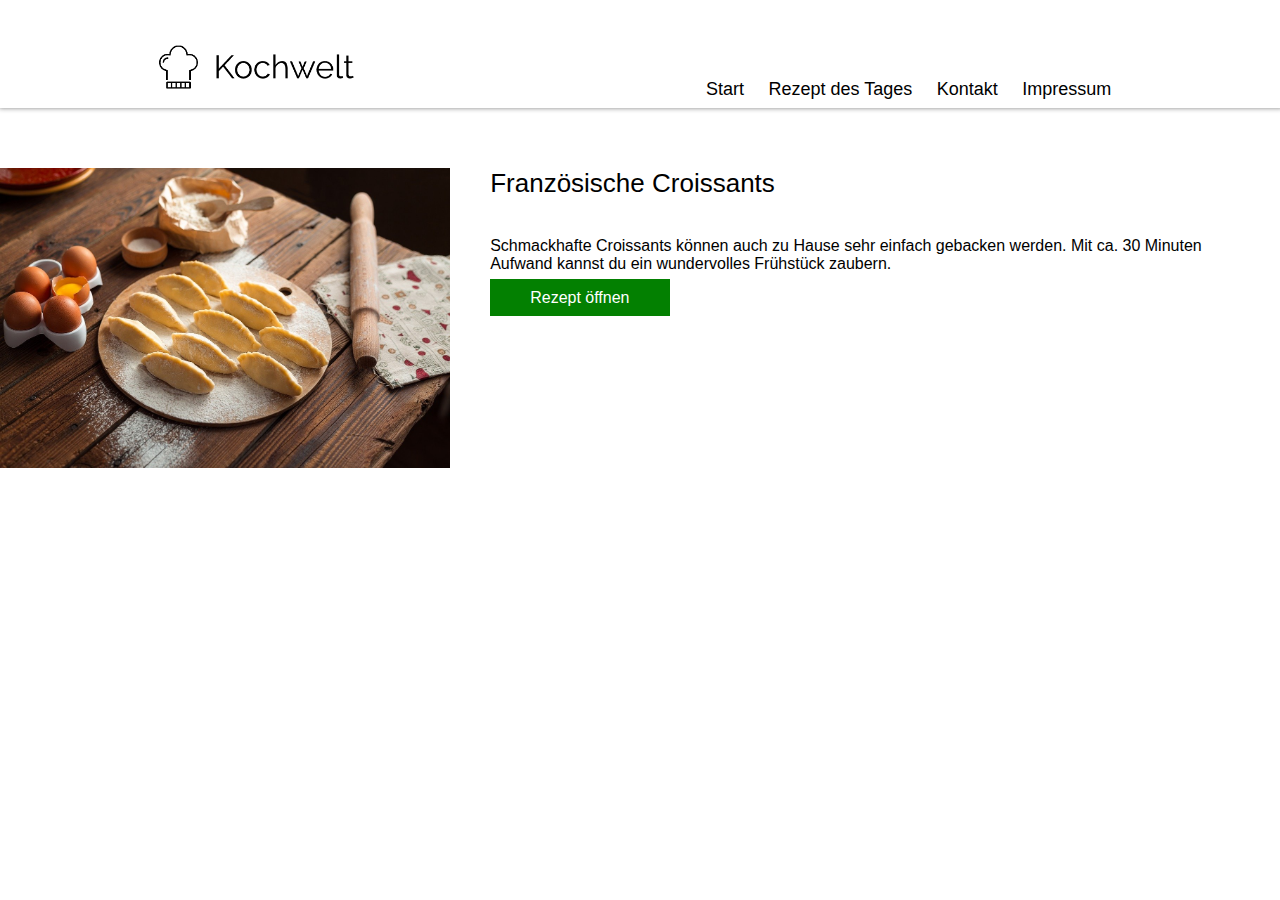
==== index.html @ b54aa632 "first commit" ====
<!DOCTYPE html>
<html lang="en">
  <head>
    <meta charset="UTF-8" />
    <meta name="viewport" content="width=device-width, initial-scale=1.0" />
    <title>Kochwelt</title>
    <link
      href="./fonts/raleway/Raleway-VariableFont_wght.ttf"
      rel="stylesheet"
    />
    <link rel="stylesheet" href="./style.css" />
    <script src="./script.js"></script>
  </head>
  <body onload="includeHTML();">
    <div w3-include-html="header.html"></div>
    <div w3-include-html="landingpage.html"></div>
  </body>
</html>
---- style.css ----
:root {
  --white: #fff;
  --black: #000;
  --gray: #808080;
  --green: #038001;
}
body {
  margin: 0;
  font-family: "Raleway", sans-serif;
  font-size: 16px;
  font-weight: 100;
}

/* Header & Navbar */

header {
  display: flex;
  justify-content: space-around;
  align-items: flex-end;
  box-shadow: 1px -2px 5px 2px var(--gray);
  height: 100px;
  padding-bottom: 8px;
}

header img {
  width: 220px;
}

nav a {
  color: var(--black);
  text-decoration: none;
  font-size: 18px;
  font-weight: 400;
  padding: 5px 2px;
  margin: 8px;
}

nav a:hover {
  color: var(--green);
  box-shadow: 0 6px 0px -2px var(--green);
}

h2 {
  font-size: 26px;
  margin-top: 0;
  font-weight: 400;
}

/* Landingpage */

.landingpage {
  display: flex;
  justify-content: center;
  align-items: start;
  margin: 60px 0;
  height: 100%;
}

.landingpage-content {
  margin: 0 40px;
}

.landingpage-rezept {
  display: flex;
  flex-direction: column;
  height: 100%;
}

.landingpage img {
  height: 300px;
}

.button {
  background-color: var(--green);
  color: var(--white);
  text-decoration: none;
  padding: 10px 40px;
}

.button:hover {
  background-color: var(--white);
  color: var(--green);
  text-decoration: none;
  padding: 10px 40px;
  border: solid 2px var(--green);
}
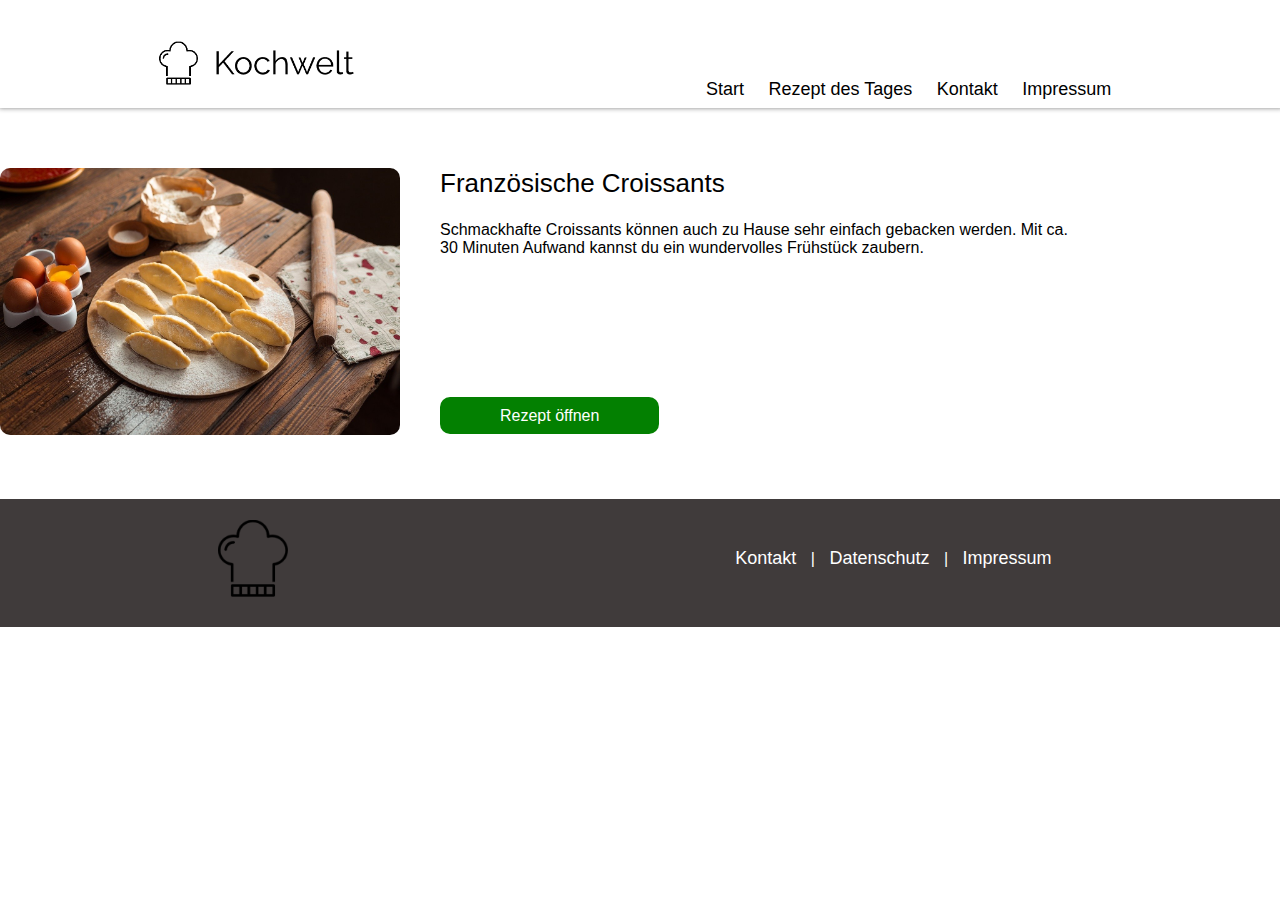
==== commit 4ed72db6: "Changes to be committed: modified:   .DS_Store new file:   datenschutz.html modified:   footer.html " ====
--- a/index.html
+++ b/index.html
@@ -14,5 +14,6 @@
   <body onload="includeHTML();">
     <div w3-include-html="header.html"></div>
     <div w3-include-html="landingpage.html"></div>
+    <div w3-include-html="footer.html"></div>
   </body>
 </html>
--- a/style.css
+++ b/style.css
@@ -3,9 +3,10 @@
   --black: #000;
   --gray: #808080;
   --green: #038001;
+  --gray-footer: #403b3b;
 }
 body {
-  margin: 0;
+  margin: auto;
   font-family: "Raleway", sans-serif;
   font-size: 16px;
   font-weight: 100;
@@ -46,6 +47,10 @@
   font-weight: 400;
 }
 
+.section-content {
+  margin: 0 130px;
+}
+
 /* Landingpage */
 
 .landingpage {
@@ -53,34 +58,59 @@
   justify-content: center;
   align-items: start;
   margin: 60px 0;
-  height: 100%;
+  max-width: 1080px;
 }
 
 .landingpage-content {
-  margin: 0 40px;
+  margin-left: 40px;
 }
 
-.landingpage-rezept {
-  display: flex;
-  flex-direction: column;
-  height: 100%;
+.landingpage-rezept p {
+  height: 170px;
 }
 
 .landingpage img {
-  height: 300px;
+  width: 400px;
+  border-radius: 10px;
 }
 
 .button {
   background-color: var(--green);
   color: var(--white);
   text-decoration: none;
-  padding: 10px 40px;
+  padding: 10px 60px;
+  border-radius: 10px;
 }
 
 .button:hover {
   background-color: var(--white);
   color: var(--green);
   text-decoration: none;
-  padding: 10px 40px;
   border: solid 2px var(--green);
 }
+
+/* Footer */
+
+footer {
+  display: flex;
+  justify-content: space-around;
+  align-items: center;
+  height: 120px;
+  padding-bottom: 8px;
+  background-color: var(--gray-footer);
+  color: var(--white);
+}
+
+footer a {
+  color: var(--white);
+}
+
+footer a:hover {
+  color: var(--green);
+  box-shadow: none;
+}
+
+footer img {
+  width: 70px;
+  color: var(--white);
+}
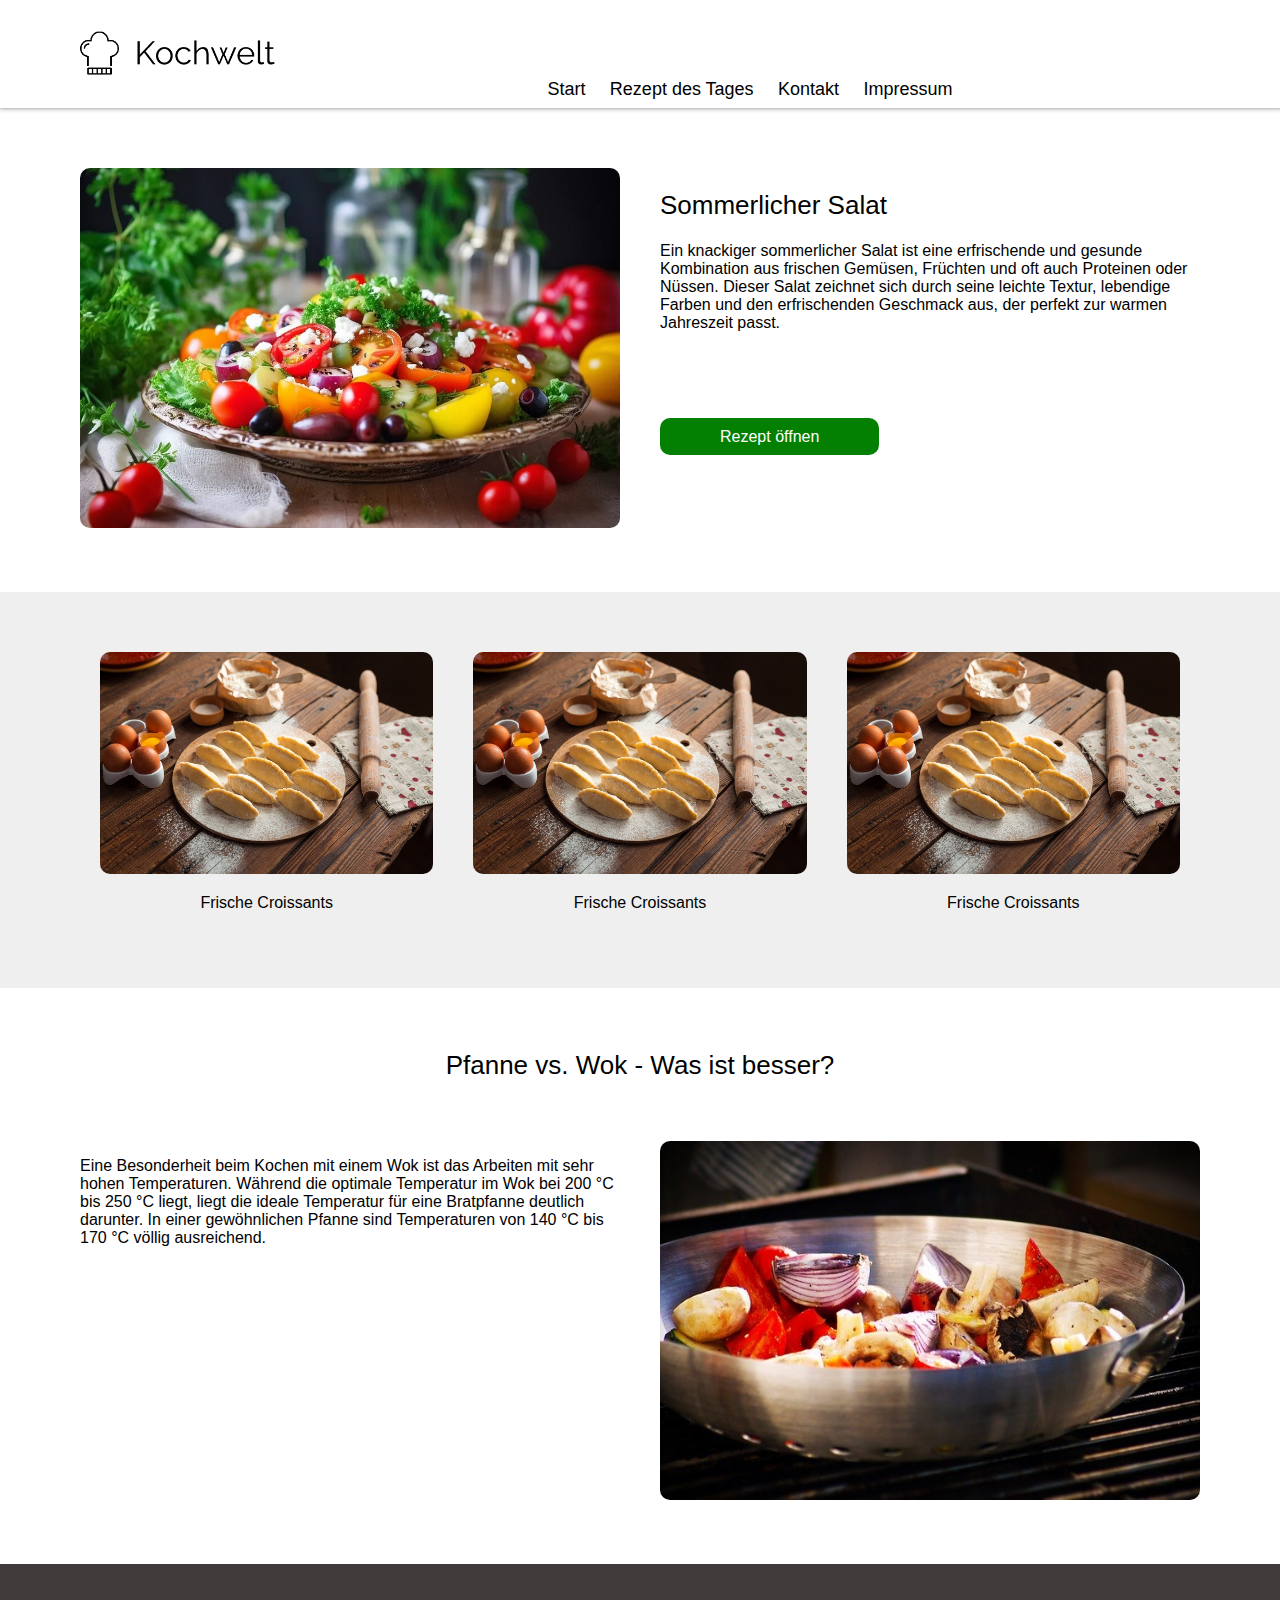
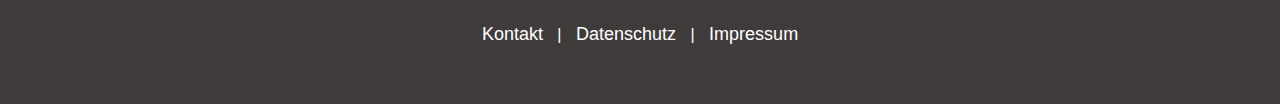
==== commit c76f58ff: "Changes to be committed: modified:   datenschutz.html modified:   impressum.html modified:   index.h" ====
--- a/index.html
+++ b/index.html
@@ -9,6 +9,7 @@
       rel="stylesheet"
     />
     <link rel="stylesheet" href="./style.css" />
+    <link rel="icon" href="./img/logo_small.png" type="image/x-icon" />
     <script src="./script.js"></script>
   </head>
   <body onload="includeHTML();">
--- a/style.css
+++ b/style.css
@@ -4,27 +4,30 @@
   --gray: #808080;
   --green: #038001;
   --gray-footer: #403b3b;
+  --light-gray: #efefef;
 }
 body {
   margin: auto;
   font-family: "Raleway", sans-serif;
   font-size: 16px;
   font-weight: 100;
+  overflow-y: scroll;
 }
 
 /* Header & Navbar */
 
 header {
   display: flex;
-  justify-content: space-around;
+  justify-content: space-between;
   align-items: flex-end;
   box-shadow: 1px -2px 5px 2px var(--gray);
   height: 100px;
-  padding-bottom: 8px;
+  padding: 0 80px 8px 80px;
 }
 
 header img {
   width: 220px;
+  margin-bottom: 10px;
 }
 
 nav a {
@@ -41,36 +44,43 @@
   box-shadow: 0 6px 0px -2px var(--green);
 }
 
+h1 {
+  font-size: 32px;
+  font-weight: 600;
+}
+
 h2 {
   font-size: 26px;
-  margin-top: 0;
   font-weight: 400;
 }
 
 .section-content {
-  margin: 0 130px;
+  margin: 60px 80px;
 }
 
 /* Landingpage */
 
 .landingpage {
   display: flex;
-  justify-content: center;
-  align-items: start;
-  margin: 60px 0;
-  max-width: 1080px;
+  justify-content: space-between;
+  padding: 60px 80px;
 }
 
 .landingpage-content {
   margin-left: 40px;
-}
-
-.landingpage-rezept p {
+  width: 50%;
+}
+
+.landingpage-content p {
   height: 170px;
 }
 
+.landingpage-img {
+  width: 50%;
+}
+
 .landingpage img {
-  width: 400px;
+  width: 100%;
   border-radius: 10px;
 }
 
@@ -89,14 +99,171 @@
   border: solid 2px var(--green);
 }
 
+/* Section Recipe */
+
+.section-recipe {
+  display: flex;
+  justify-content: space-between;
+  background-color: var(--light-gray);
+  padding: 60px 80px;
+  text-align: center;
+}
+
+.section-recipe img {
+  width: 100%;
+  border-radius: 10px;
+}
+
+.section-recipe-details {
+  padding: 0 20px;
+}
+
+/* Section Recipe Idea */
+
+.section-recipe-idea-content {
+  display: flex;
+  justify-content: space-between;
+  padding: 60px 80px;
+}
+
+.section-recipe-idea p {
+  margin-right: 40px;
+  width: 50%;
+}
+
+.section-recipe-idea img {
+  width: 100%;
+  border-radius: 10px;
+}
+
+.section-recipe-idea h2 {
+  text-align: center;
+  padding-top: 40px;
+  margin-bottom: 0;
+}
+
+.section-recipe-idea-img {
+  width: 50%;
+}
+
+/* Recipepage */
+
+.spacer {
+  height: 1px;
+  background-color: var(--light-gray);
+  margin: 40px 0 10px 0;
+}
+
+.recipepage {
+  padding: 60px 80px;
+}
+
+.recipepage-ingredients {
+  padding-top: 10px;
+}
+
+.recipepage-ingredients table {
+  width: 100%;
+}
+
+.recipepage-ingredients td {
+  padding: 20px;
+  border-radius: 10px;
+}
+
+.recipepage-ingredients tr:nth-child(odd) {
+  background-color: var(--light-gray);
+}
+
+.recipepage-creator {
+  display: flex;
+  align-items: center;
+}
+
+.recipepage-creator img {
+  width: 100px;
+  height: 100px;
+  border-radius: 50px;
+  object-fit: cover;
+}
+.recipepage-creator span {
+  padding: 20px;
+  font-size: 24px;
+}
+
+.recipepage-img {
+  height: 200px;
+  width: 100%;
+  object-fit: cover;
+}
+
+.recipepage-attributes {
+  display: flex;
+  padding-top: 16px;
+}
+
+.recipepage-attributes img {
+  height: 15px;
+  width: auto;
+  padding-right: 6px;
+}
+
+.recipepage-attributes p {
+  border: solid 0 var(--black);
+  background-color: var(--light-gray);
+  border-radius: 12px;
+  padding: 6px;
+  margin-right: 24px;
+}
+
+.recipepage h2 {
+  padding-top: 20px;
+}
+
+.recipepage-numbers {
+  display: flex;
+  align-items: center;
+}
+
+#amount {
+  width: 100px;
+  height: 36px;
+  padding-left: 6px;
+  margin-left: 10px;
+  border: 1px solid var(--light-gray);
+  box-shadow: 0;
+}
+.recipepage .button {
+  width: 120px;
+  padding: 10px 25px;
+  border-radius: 0;
+  border: 1px solid var(--green);
+}
+.recipepage .button:hover {
+  border: 1px solid var(--light-gray);
+}
+
+.recipepage input {
+  padding: 0;
+  margin: 0;
+}
+
+/* Kontakt */
+
+.contact-formular {
+  display: flex;
+  flex-direction: column;
+  width: 400px;
+}
+
 /* Footer */
 
 footer {
   display: flex;
-  justify-content: space-around;
+  justify-content: center;
   align-items: center;
-  height: 120px;
-  padding-bottom: 8px;
+  height: 140px;
+  padding: 0 80px;
   background-color: var(--gray-footer);
   color: var(--white);
 }
@@ -110,7 +277,133 @@
   box-shadow: none;
 }
 
-footer img {
-  width: 70px;
-  color: var(--white);
-}
+.burgericon {
+  width: 30px;
+  height: 30px;
+  display: none;
+}
+
+.burgericon div {
+  width: 90%;
+  margin: 7px 5%;
+  height: 3px;
+  background-color: var(--black);
+}
+.burgericon:hover {
+  filter: drop-shadow(0px 0px 12px var(--green));
+}
+
+/* Media */
+
+@media (max-width: 520px) {
+  header img {
+    width: 160px;
+  }
+  header {
+    padding: 0 20px;
+  }
+
+  .landingpage,
+  .section-recipe,
+  .section-recipe-idea-content {
+    padding: 40px 20px;
+  }
+  .section-content {
+    margin: 60px 20px;
+  }
+  footer {
+    height: 180px;
+    flex-direction: column;
+    justify-content: center;
+  }
+  .footer-links {
+    display: flex;
+    flex-direction: column;
+    text-align: center;
+    margin-top: 20px;
+  }
+  .footer-links span {
+    display: none;
+  }
+  .footer-links a {
+    padding: 0;
+  }
+}
+
+@media (max-width: 700px) {
+  .landingpage,
+  .section-recipe,
+  .section-recipe-idea-content {
+    flex-direction: column;
+    text-align: center;
+  }
+
+  .landingpage-content,
+  .landingpage-img,
+  .section-recipe-idea p,
+  .section-recipe-idea-img {
+    width: 100%;
+    margin: 20px 0;
+  }
+}
+
+@media (max-width: 850px) {
+  .header-links a {
+    display: none;
+  }
+  .burgericon {
+    display: block;
+  }
+
+  header img {
+    margin-top: 20px;
+  }
+
+  header {
+    align-items: center;
+  }
+}
+
+/* Burgermenu */
+
+.overlay {
+  height: 100%;
+  width: 0;
+  position: fixed;
+  z-index: 1;
+  left: 0;
+  top: 0;
+  background-color: rgb(0, 0, 0);
+  background-color: rgba(0, 0, 0, 0.9);
+  overflow-x: hidden;
+  transition: 0.3s;
+}
+
+.overlay-content {
+  position: relative;
+  top: 25%;
+  width: 100%;
+  text-align: center;
+  margin-top: 30px;
+}
+
+.overlay a {
+  padding: 8px;
+  text-decoration: none;
+  font-size: 36px;
+  color: var(--gray);
+  display: block;
+  transition: 0.3s;
+}
+
+.overlay a:hover,
+.overlay a:focus {
+  color: var(--green);
+}
+
+.overlay .closebtn {
+  position: absolute;
+  top: 20px;
+  right: 45px;
+  font-size: 60px;
+}
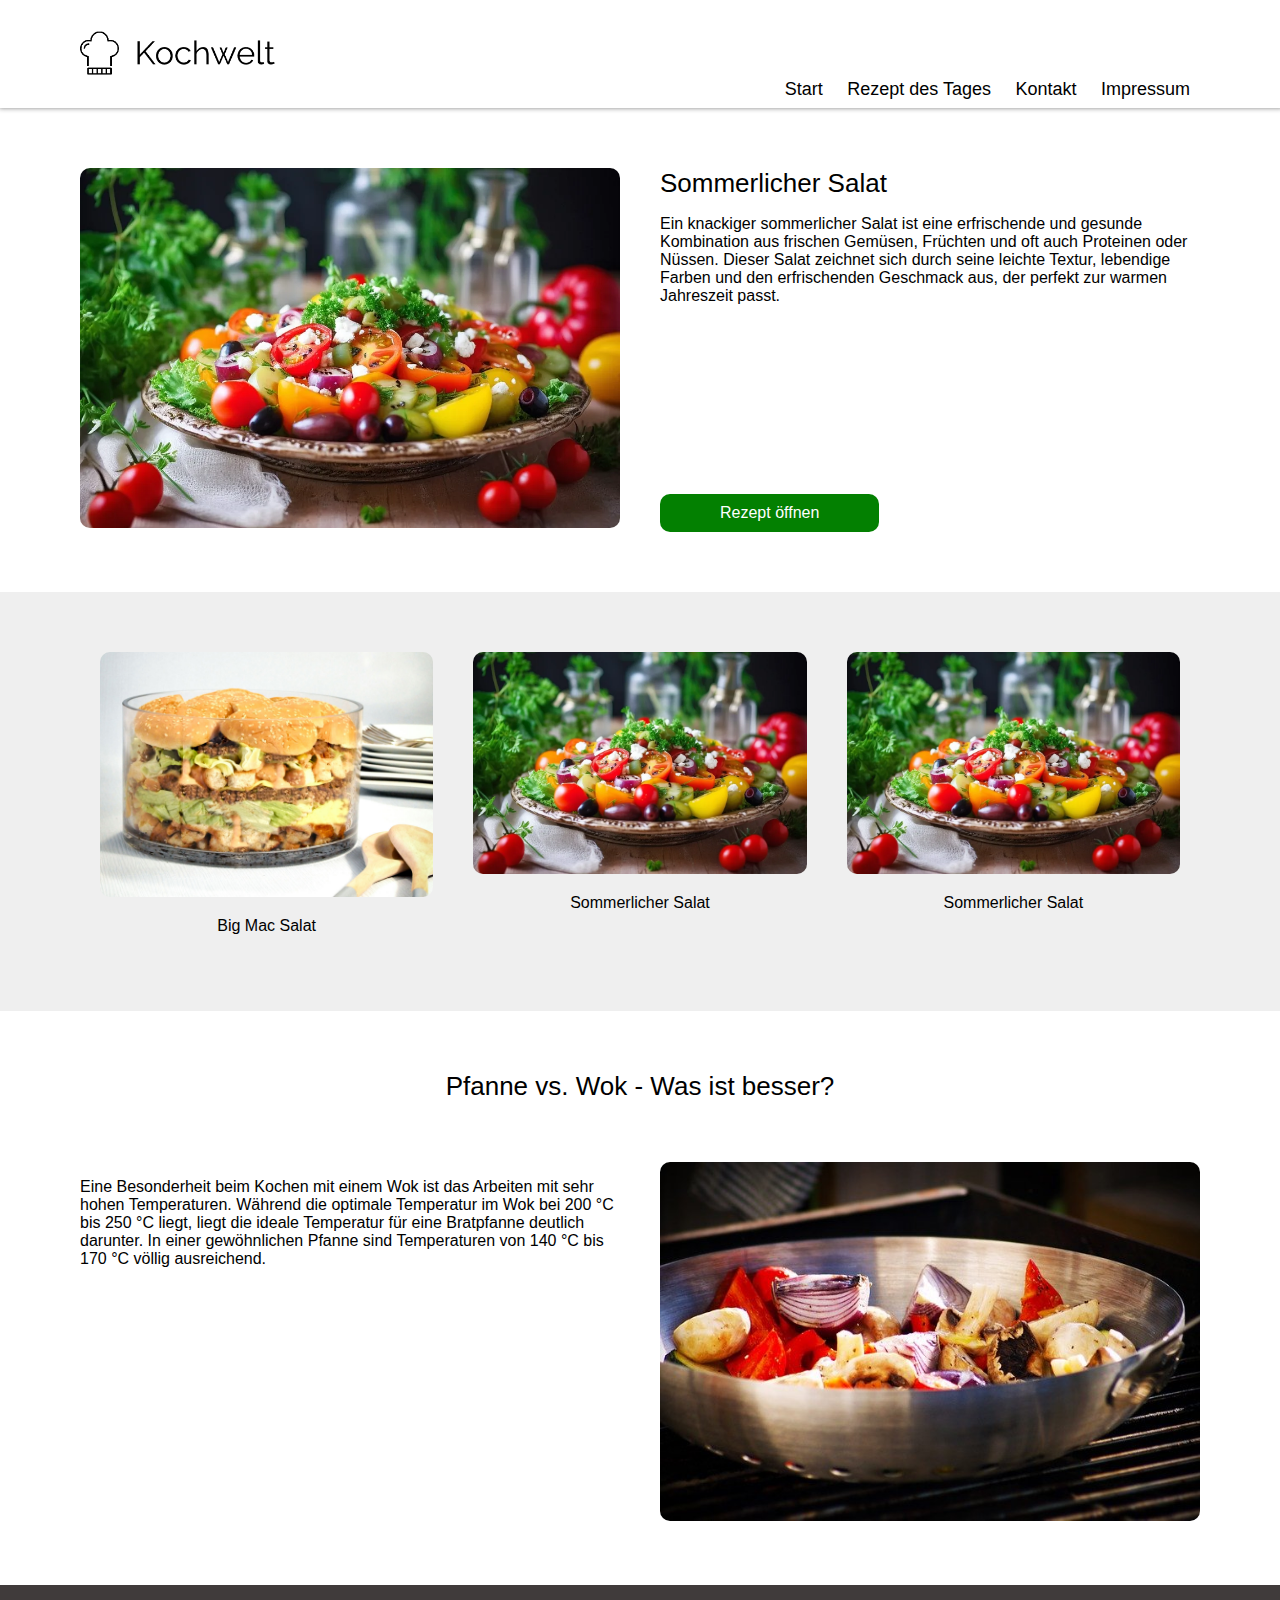
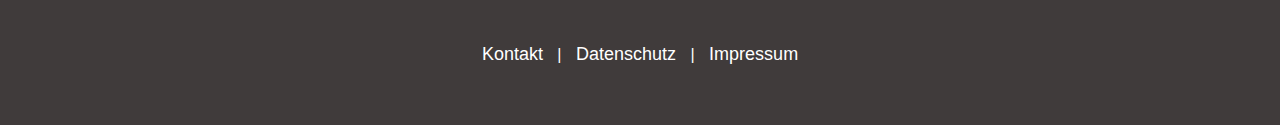
==== commit 8a72d298: "Changes to be committed: modified:   .DS_Store renamed:    rezept.html -> daily-recipe.html modified" ====
--- a/index.html
+++ b/index.html
@@ -11,6 +11,13 @@
     <link rel="stylesheet" href="./style.css" />
     <link rel="icon" href="./img/logo_small.png" type="image/x-icon" />
     <script src="./script.js"></script>
+    <script
+      id="Cookiebot"
+      src="https://consent.cookiebot.com/uc.js"
+      data-cbid="87562f11-79eb-4942-b47a-f0a5eefc0e90"
+      data-blockingmode="auto"
+      type="text/javascript"
+    ></script>
   </head>
   <body onload="includeHTML();">
     <div w3-include-html="header.html"></div>
--- a/style.css
+++ b/style.css
@@ -3,6 +3,7 @@
   --black: #000;
   --gray: #808080;
   --green: #038001;
+  --red: #ff0000;
   --gray-footer: #403b3b;
   --light-gray: #efefef;
 }
@@ -54,12 +55,22 @@
   font-weight: 400;
 }
 
+h3 {
+  font-size: 20px;
+  font-weight: 400;
+}
+
 .section-content {
   margin: 60px 80px;
 }
 
 /* Landingpage */
 
+.landingpage-content h2 {
+  margin: 0;
+  padding: 0;
+}
+
 .landingpage {
   display: flex;
   justify-content: space-between;
@@ -67,12 +78,15 @@
 }
 
 .landingpage-content {
+  display: flex;
+  flex-direction: column;
   margin-left: 40px;
   width: 50%;
+  position: relative;
 }
 
 .landingpage-content p {
-  height: 170px;
+  min-height: 250px;
 }
 
 .landingpage-img {
@@ -85,6 +99,8 @@
 }
 
 .button {
+  position: absolute;
+  bottom: 0;
   background-color: var(--green);
   color: var(--white);
   text-decoration: none;
@@ -114,8 +130,19 @@
   border-radius: 10px;
 }
 
+.section-recipe a {
+  color: var(--black);
+  text-decoration: none;
+  cursor: pointer;
+  font-weight: 400;
+}
+.section-recipe a:hover {
+  color: var(--green);
+}
+
 .section-recipe-details {
   padding: 0 20px;
+  width: 100%;
 }
 
 /* Section Recipe Idea */
@@ -138,8 +165,8 @@
 
 .section-recipe-idea h2 {
   text-align: center;
-  padding-top: 40px;
-  margin-bottom: 0;
+  padding-top: 60px;
+  margin: 0;
 }
 
 .section-recipe-idea-img {
@@ -155,7 +182,7 @@
 }
 
 .recipepage {
-  padding: 60px 80px;
+  padding: 40px 80px;
 }
 
 .recipepage-ingredients {
@@ -169,10 +196,19 @@
 .recipepage-ingredients td {
   padding: 20px;
   border-radius: 10px;
+  margin: 0;
+}
+
+.recipepage-ingredients td:hover {
+  background-color: var(--gray);
 }
 
 .recipepage-ingredients tr:nth-child(odd) {
   background-color: var(--light-gray);
+}
+
+.recipepage-ingredients p {
+  text-decoration: underline;
 }
 
 .recipepage-creator {
@@ -195,29 +231,32 @@
   height: 200px;
   width: 100%;
   object-fit: cover;
+  border-radius: 10px;
 }
 
 .recipepage-attributes {
   display: flex;
-  padding-top: 16px;
-}
-
+}
 .recipepage-attributes img {
   height: 15px;
   width: auto;
-  padding-right: 6px;
+  padding-right: 9px;
 }
 
 .recipepage-attributes p {
+  display: flex;
+  align-items: center;
   border: solid 0 var(--black);
   background-color: var(--light-gray);
   border-radius: 12px;
-  padding: 6px;
+  padding: 12px;
   margin-right: 24px;
 }
 
-.recipepage h2 {
-  padding-top: 20px;
+.recipepage h2,
+h3 {
+  margin: 0;
+  padding: 24px 0 18px 0;
 }
 
 .recipepage-numbers {
@@ -225,19 +264,28 @@
   align-items: center;
 }
 
-#amount {
-  width: 100px;
-  height: 36px;
-  padding-left: 6px;
+#recipepage-amount {
+  width: 40px;
+  height: 36.5px;
+  padding: 0 6px 0 18px;
   margin-left: 10px;
-  border: 1px solid var(--light-gray);
-  box-shadow: 0;
+  border: 2px solid var(--green);
+  border-radius: 0;
+  border-top-left-radius: 20px;
+  border-bottom-left-radius: 20px;
+}
+#recipepage-amount:focus {
+  background-color: var(--light-gray) !important;
+  outline: none;
 }
 .recipepage .button {
-  width: 120px;
-  padding: 10px 25px;
+  position: relative;
+  padding: 10px 30px;
   border-radius: 0;
+  border-top-right-radius: 20px;
+  border-bottom-right-radius: 20px;
   border: 1px solid var(--green);
+  cursor: pointer;
 }
 .recipepage .button:hover {
   border: 1px solid var(--light-gray);
@@ -250,10 +298,52 @@
 
 /* Kontakt */
 
-.contact-formular {
+.contact-formular p {
+  font-weight: bold;
+  padding-top: 18px;
+}
+
+.contact-formular input {
+  padding: 8px;
+  width: 200px;
+}
+
+.contact-formular-email input {
+  width: 440px;
+}
+
+.contact-formular-message textarea {
+  height: 200px;
+  width: 454px;
+}
+
+.contact-formular-name {
+  display: flex;
+}
+
+.contact-formular-name-detail {
   display: flex;
   flex-direction: column;
-  width: 400px;
+}
+.contact-formular-name-detail:nth-child(1) {
+  margin-right: 20px;
+}
+
+.contact-button {
+  font-size: 16px;
+  margin-top: 24px;
+  background-color: var(--green);
+  color: var(--white);
+  text-decoration: none;
+  padding: 10px 60px;
+  border-radius: 10px;
+  cursor: pointer;
+}
+.contact-button:hover {
+  background-color: var(--white);
+  color: var(--green);
+  text-decoration: none;
+  border: solid 2px var(--green);
 }
 
 /* Footer */
@@ -295,6 +385,32 @@
 
 /* Media */
 
+@media (max-width: 420px) {
+  .recipepage-attributes p {
+    margin-right: 0;
+    justify-content: center;
+    margin-bottom: 0;
+  }
+
+  .contact-formular-name,
+  .recipepage-attributes {
+    flex-direction: column;
+  }
+
+  .contact-formular-name-detail:nth-child(1) {
+    margin-right: 0px;
+    margin-bottom: 24px;
+  }
+
+  .contact-formular-email input {
+    width: 230px !important;
+  }
+
+  .contact-formular-message textarea {
+    width: 244px !important;
+  }
+}
+
 @media (max-width: 520px) {
   header img {
     width: 160px;
@@ -305,8 +421,20 @@
 
   .landingpage,
   .section-recipe,
-  .section-recipe-idea-content {
+  .section-recipe-idea-content,
+  .recipepage {
     padding: 40px 20px;
+  }
+  .recipepage-numbers,
+  .recipepage-attributes,
+  .recipepage-creator {
+    justify-content: center;
+  }
+  .recipepage-attributes p:nth-child(2) {
+    margin-right: 0;
+  }
+  .recipepage {
+    text-align: center;
   }
   .section-content {
     margin: 60px 20px;
@@ -327,6 +455,21 @@
   }
   .footer-links a {
     padding: 0;
+  }
+}
+@media (max-width: 620px) {
+  .contact-formular input {
+    padding: 8px;
+    width: 150px;
+  }
+
+  .contact-formular-email input {
+    width: 340px;
+  }
+
+  .contact-formular-message textarea {
+    height: 150px;
+    width: 354px;
   }
 }
 
@@ -344,6 +487,16 @@
   .section-recipe-idea-img {
     width: 100%;
     margin: 20px 0;
+  }
+  .section-recipe-details {
+    padding-bottom: 40px;
+  }
+  .button {
+    position: relative;
+  }
+  .landingpage-content p {
+    min-height: 0;
+    padding-bottom: 24px;
   }
 }
 
